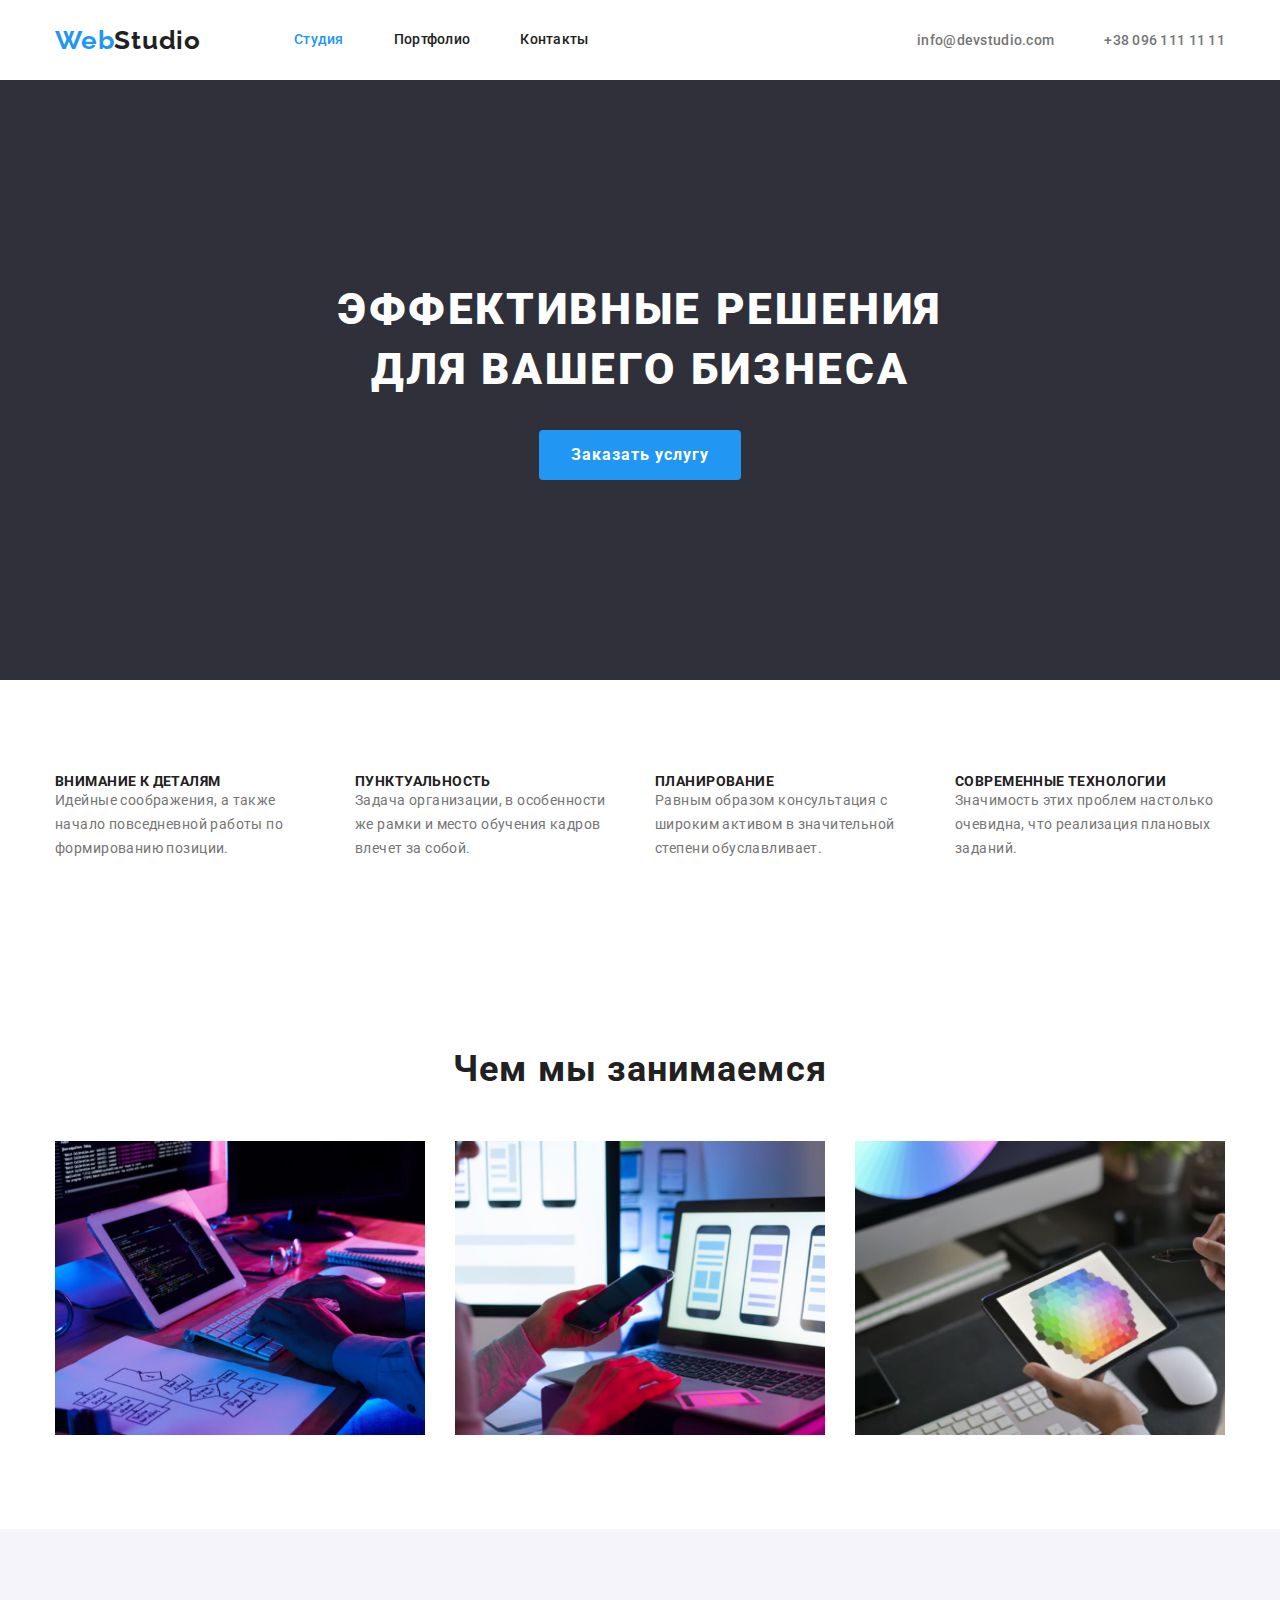
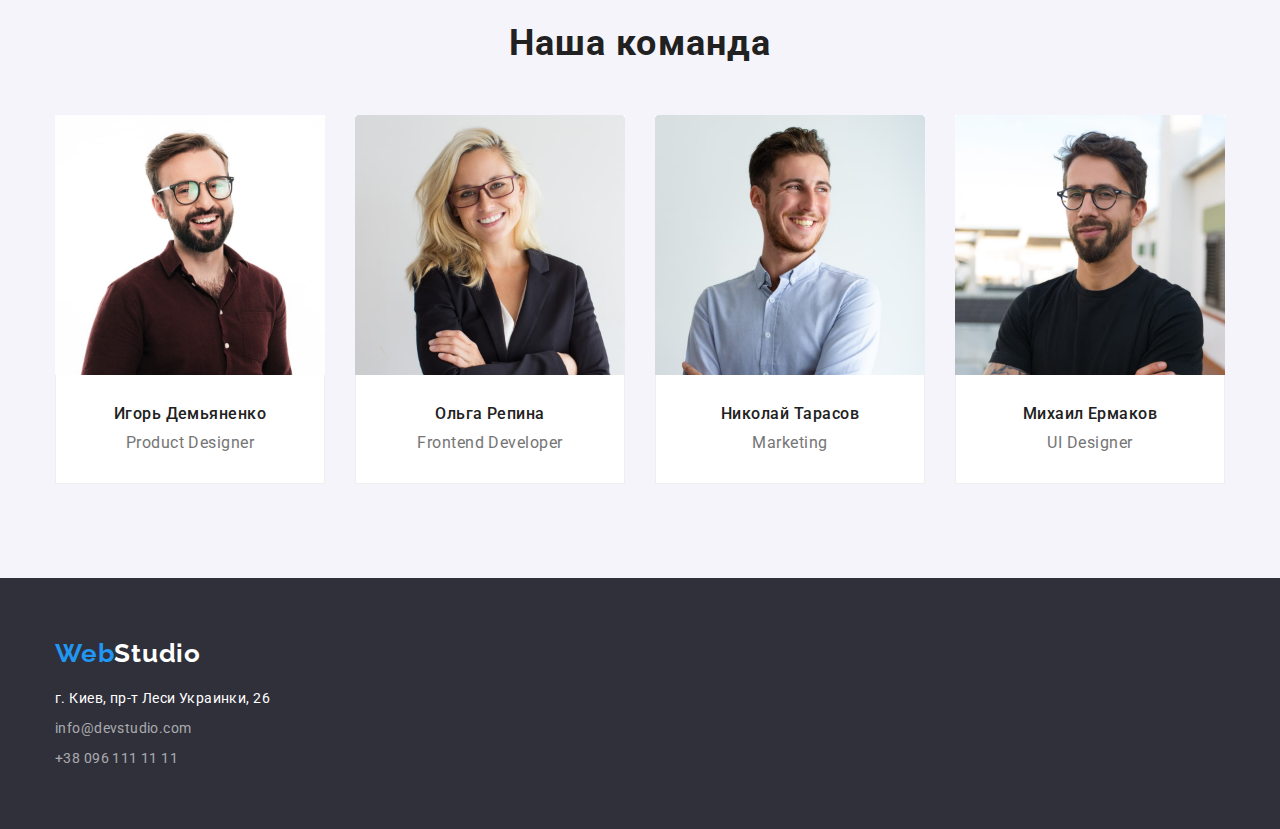
==== index.html @ fa86d3fe "Ad CSS styles." ====
<!DOCTYPE html>
<html lang="ru">
  <head>
    <meta charset="UTF-8" />
    <meta http-equiv="X-UA-Compatible" content="IE=edge" />
    <meta name="viewport" content="width=device-width, initial-scale=1.0" />
    <title>Студия</title>
    <link rel="preconnect" href="https://fonts.googleapis.com" />
    <link rel="preconnect" href="https://fonts.gstatic.com" crossorigin />
    <link
      href="https://fonts.googleapis.com/css2?family=Raleway:wght@700&family=Roboto:wght@400;500;700;900&display=swap"
      rel="stylesheet"
    />
    <link
      rel="stylesheet"
      href="https://cdn.jsdelivr.net/npm/modern-normalize@1.1.0/modern-normalize.min.css"
    />
    <link rel="stylesheet" href="./css/styles.css" />
  </head>

  <body>
    <!-- Хэдер -->
    <header class="page-header">
      <div class="container page-header-container">
        <nav class="nav-section">
          <a class="logo link" href="./index.html">Web<span class="logo-word">Studio</span></a>
          <ul class="nav-list list">
            <li class="nav-list-item">
              <a class="nav-link link current" href="./index.html">Студия</a>
            </li>
            <li class="nav-list-item">
              <a class="nav-link link" href="./portfolio.html">Портфолио</a>
            </li>
            <li class="nav-list-item">
              <a class="nav-link link" href="#">Контакты</a>
            </li>
          </ul>
        </nav>
        <ul class="contacts-list list">
          <li class="contacts-list-item">
            <a class="contacts-link link" href="mailto:info@devstudio.com">info@devstudio.com</a>
          </li>
          <li class="contacts-list-item">
            <a class="contacts-link link" href="tel:+380961111111">+38 096 111 11 11</a>
          </li>
        </ul>
      </div>
    </header>

    <!-- Главный контент страницы -->
    <main>
      <!-- Cекция герой -->
      <section class="hero">
        <div class="container">
          <h1 class="hero-title">Эффективные решения для вашего бизнеса</h1>
          <button class="modal-btn" type="button">Заказать услугу</button>
        </div>
      </section>
      <!-- Секция преймуществ -->
      <section class="section">
        <div class="container">
          <h2 class="hidden-title">Преймущества</h2>
          <ul class="features-list list">
            <li class="features-list-item">
              <h3 class="features-title">Внимание к деталям</h3>
              <p class="features-descr">
                Идейные соображения, а также начало повседневной работы по формированию позиции.
              </p>
            </li>
            <li class="features-list-item">
              <h3 class="features-title">Пунктуальность</h3>
              <p class="features-descr">
                Задача организации, в особенности же рамки и место обучения кадров влечет за собой.
              </p>
            </li>
            <li class="features-list-item">
              <h3 class="features-title">Планирование</h3>
              <p class="features-descr">
                Равным образом консультация с широким активом в значительной степени обуславливает.
              </p>
            </li>
            <li class="features-list-item">
              <h3 class="features-title">Современные технологии</h3>
              <p class="features-descr">
                Значимость этих проблем настолько очевидна, что реализация плановых заданий.
              </p>
            </li>
          </ul>
        </div>
      </section>
      <!-- Секция приера работ -->
      <section class="section">
        <div class="container">
          <h2 class="section-title">Чем мы занимаемся</h2>
          <ul class="section-list list">
            <li class="section-list-item">
              <img src="./images/work-examples/typing.jpg" alt="Набор кода" width="370" />
            </li>
            <li class="section-list-item">
              <img src="./images/work-examples/notebook.jpg" alt="Ноутбук" width="370" />
            </li>
            <li class="section-list-item">
              <img src="./images/work-examples/pad.jpg" alt="Планшет" width="370" />
            </li>
          </ul>
        </div>
      </section>
      <!-- Секция команды -->
      <section class="section employ-section">
        <div class="container">
          <h2 class="employ-section-title">Наша команда</h2>
          <ul class="employ-section-list list">
            <li class="employ-section-item">
              <img
                class="employ-photo"
                src="./images/team/ihor.jpg"
                alt="Игорь Демьяненко"
                width="270"
              />
              <div class="employ-card-content">
                <h3 class="employ-name">Игорь Демьяненко</h3>
                <p class="employ-descr">Product Designer</p>
              </div>
            </li>
            <li class="employ-section-item">
              <img
                class="employ-photo"
                src="./images/team/olga.jpg"
                alt="Ольга Репина"
                width="270"
              />
              <div class="employ-card-content">
                <h3 class="employ-name">Ольга Репина</h3>
                <p class="employ-descr">Frontend Developer</p>
              </div>
            </li>
            <li class="employ-section-item">
              <img
                class="employ-photo"
                src="./images/team/nikolaj.jpg"
                alt="Николай Тарасов"
                width="270"
              />
              <div class="employ-card-content">
                <h3 class="employ-name">Николай Тарасов</h3>
                <p class="employ-descr">Marketing</p>
              </div>
            </li>
            <li class="employ-section-item">
              <img
                class="employ-photo"
                src="./images/team/mihaiil.jpg"
                alt="Михаил Ермаков"
                width="270"
              />
              <div class="employ-card-content">
                <h3 class="employ-name">Михаил Ермаков</h3>
                <p class="employ-descr">UI Designer</p>
              </div>
            </li>
          </ul>
        </div>
      </section>
    </main>

    <!-- Футер -->
    <footer class="footer">
      <div class="container">
        <a class="logo link" href="./index.html">Web<span class="footer-logo-word">Studio</span></a>
        <address class="address">
          <ul class="adress-list list">
            <li class="address-list-item">
              <a
                class="address-link link"
                href="https://goo.gl/maps/UFjsu3jXrwAWiCtK9"
                target="_blank"
                rel="noopener noreferrer"
                >г. Киев, пр-т Леси Украинки, 26</a
              >
            </li>
            <li class="address-list-item">
              <a class="footer-link link" href="mailto:info@devstudio.com">info@devstudio.com</a>
            </li>
            <li class="address-list-item link">
              <a class="footer-link link" href="tel:+380961111111">+38 096 111 11 11</a>
            </li>
          </ul>
        </address>
      </div>
    </footer>
  </body>
</html>
---- css/styles.css ----
/* =============== COMPONENTS =============== */
:root {
  --accent-color: #2196f3;
  --head-color: #212121;
  --text-color: #757575;
  --white-color: #ffffff;
  --white-alfa-color: rgba(255, 255, 255, 0.6);
  --ash-color: #f5f4fa;
  --main-btn-hover: #188ce8;
  --hero-background-color: #2f303a;
  --border-color: #eeeeee;
}

.list {
  list-style: none;
  padding-left: 0;
}

.link {
  text-decoration: none;
}

h1,
h2,
h3,
h4,
p {
  margin-top: 0;
  margin-bottom: 0;
}

ul {
  margin-top: 0;
  margin-bottom: 0;
  margin-left: 0;
}

body {
  font-family: 'Roboto', sans-serif;
  color: var(--text-color);
}

img {
  display: block;
  max-width: 100%;
  height: auto;
}

.section {
  padding-top: 94px;
  padding-bottom: 94px;
}

.container {
  width: 1200px;
  margin-left: auto;
  margin-right: auto;
  padding-left: 15px;
  padding-right: 15px;
}

.hidden-title {
  position: absolute;
  width: 1px;
  height: 1px;
  margin: -1px;
  border: 0;
  padding: 0;
  white-space: nowrap;
  clip-path: inset(100%);
  clip: rect(0 0 0 0);
  overflow: hidden;
}

/* =============== /COMPONENTS =============== */

/* =============== HEADER =============== */

.page-header-container {
  display: flex;
  align-items: center;
}

.nav-section {
  display: flex;
  align-items: center;
}

.nav-list {
  display: flex;
  align-items: center;
  margin-left: 93px;
}

.nav-list-item + .nav-list-item {
  margin-left: 50px;
}

.nav-link {
  display: block;
  padding-top: 32px;
  padding-bottom: 32px;
  font-weight: 500;
  font-size: 14px;
  line-height: 1.14;
  letter-spacing: 0.02em;
  color: var(--head-color);
}

.logo {
  font-family: 'Raleway', sans-serif;
  font-weight: 700;
  font-size: 26px;
  line-height: 1.19;
  letter-spacing: 0.03em;
  color: var(--accent-color);
}

.logo-word {
  color: var(--head-color);
}

.logo:focus {
  color: var(--accent-color);
}

.nav-link:hover,
.nav-link:focus {
  color: var(--accent-color);
}

.contacts-list-item + .contacts-list-item {
  margin-left: 50px;
}

.contacts-list {
  display: flex;
  align-items: center;
  margin-left: auto;
}

.contacts-link {
  font-weight: 500;
  font-size: 14px;
  line-height: 1.14;
  letter-spacing: 0.02em;
  color: var(--text-color);
}

.contacts-link:hover,
.contacts-link:focus {
  color: var(--accent-color);
}

.current {
  color: var(--accent-color);
}

/* =============== /HEADER =============== */

/* =============== HERO SECTION =============== */

.hero {
  background-color: var(--hero-background-color);
  padding-top: 200px;
  padding-bottom: 200px;
  text-align: center;
}

.hero-title {
  font-weight: 900;
  font-size: 44px;
  line-height: 1.36;
  text-align: center;
  letter-spacing: 0.06em;
  text-transform: uppercase;
  color: var(--white-color);

  max-width: 696px;

  margin-left: auto;
  margin-right: auto;
  margin-bottom: 30px;
}

.modal-btn {
  min-width: 200px;
  padding-top: 10px;
  padding-bottom: 10px;
  padding-left: 32px;
  padding-right: 32px;
  border: none;
  border-radius: 4px;

  font-family: inherit;
  font-weight: 700;
  font-size: 16px;
  line-height: 1.87;
  letter-spacing: 0.06em;
  cursor: pointer;
  color: var(--white-color);
  background-color: var(--accent-color);
}

.modal-btn:focus,
.modal-btn:hover {
  background-color: var(--main-btn-hover);
}

/* =============== /HERO SECTION =============== */

/* =============== FEATURES SECTION =============== */

.features-list {
  display: flex;
  justify-content: space-between;
}

.features-list-item {
  width: 270px;
}

.features-title {
  font-weight: 700;
  font-size: 14px;
  line-height: 1.14;
  letter-spacing: 0.03em;
  text-transform: uppercase;
  color: var(--head-color);
}

.features-descr {
  font-size: 14px;
  line-height: 1.71;
  letter-spacing: 0.03em;
}

/* =============== /FEATURES SECTION =============== */

/* =============== WORK SECTION =============== */

.section-list {
  display: flex;
  justify-content: space-between;
}

.section-title {
  font-weight: 700;
  font-size: 36px;
  line-height: 1.16;
  text-align: center;
  letter-spacing: 0.03em;
  color: var(--head-color);

  margin-bottom: 50px;
}

/* =============== /WORK SECTION =============== */

/* =============== TEAM SECTION =============== */

.employ-section {
  background-color: var(--ash-color);
}

.employ-section-item {
  border-bottom-left-radius: 4px;
  border-bottom-right-radius: 4px;
  background-color: var(--white-color);
}

.employ-photo {
  border-top-left-radius: 4px;
  border-top-right-radius: 4px;
}

.employ-section-list {
  display: flex;
  justify-content: space-between;
}

.employ-section-title {
  font-weight: 700;
  font-size: 36px;
  line-height: 1.16;
  text-align: center;
  letter-spacing: 0.03em;
  color: var(--head-color);

  margin-bottom: 50px;
}

.employ-name {
  font-weight: 500;
  font-size: 16px;
  line-height: 1.18;
  letter-spacing: 0.03em;
  text-align: center;
  color: var(--head-color);

  margin-bottom: 10px;
}

.employ-descr {
  font-size: 16px;
  line-height: 1.18;
  letter-spacing: 0.03em;
  text-align: center;
}

.employ-card-content {
  padding-top: 30px;
  padding-bottom: 30px;
  border-right: 1px solid var(--border-color);
  border-bottom: 1px solid var(--border-color);
  border-left: 1px solid var(--border-color);
}

/* =============== /TEAM SECTION =============== */

/* =============== PORTFOLIO SECTION =============== */

.btn-list {
  display: flex;
  align-items: center;
  justify-content: center;
  flex-wrap: wrap;
  gap: 8px;
  margin-bottom: 50px;
}

.menu-btn {
  padding-top: 6px;
  padding-right: 22px;
  padding-bottom: 6px;
  padding-left: 22px;
  border-radius: 4px;
  border: none;
  font-family: inherit;
  font-weight: 500;
  font-size: 16px;
  line-height: 1.62;
  text-align: center;
  letter-spacing: 0.03em;
  cursor: pointer;
  color: var(--head-color);
  background-color: var(--ash-color);
}

.menu-btn:focus,
.menu-btn:hover {
  color: var(--white-color);
  background-color: var(--accent-color);
}

.portfolio-section-list {
  display: flex;
  flex-wrap: wrap;
  gap: 30px;
}

.portfolio-title {
  font-weight: 700;
  font-size: 18px;
  line-height: 2;
  letter-spacing: 0.06em;
  color: var(--head-color);
}

.portfolio-descr {
  margin-top: 4px;
  font-size: 16px;
  line-height: 1.87;
  letter-spacing: 0.03em;
  color: var(--text-color);
}

.portfolio-card-content {
  padding-top: 20px;
  padding-right: 24px;
  padding-bottom: 20px;
  padding-left: 24px;
  border-right: 1px solid var(--border-color);
  border-bottom: 1px solid var(--border-color);
  border-left: 1px solid var(--border-color);
}

/* =============== /PORTFOLIO SECTION =============== */

/* =============== FOOTER =============== */

.footer {
  padding-top: 60px;
  padding-bottom: 60px;
  background-color: var(--hero-background-color);
}

.footer-logo-word {
  color: var(--white-color);
}

.address {
  font-style: normal;
}

.adress-list {
  margin-top: 20px;
}

.address-link {
  font-size: 14px;
  line-height: 1.5;
  letter-spacing: 0.03em;
  color: var(--white-color);
}

.footer-link {
  font-size: 14px;
  line-height: 1.5;
  letter-spacing: 0.03em;
  color: var(--white-alfa-color);
}

.address-list-item + .address-list-item {
  margin-top: 9px;
}

.address-list-item .link:hover,
.address-list-item .link:focus {
  color: var(--accent-color);
}

/* =============== /FOOTER =============== */
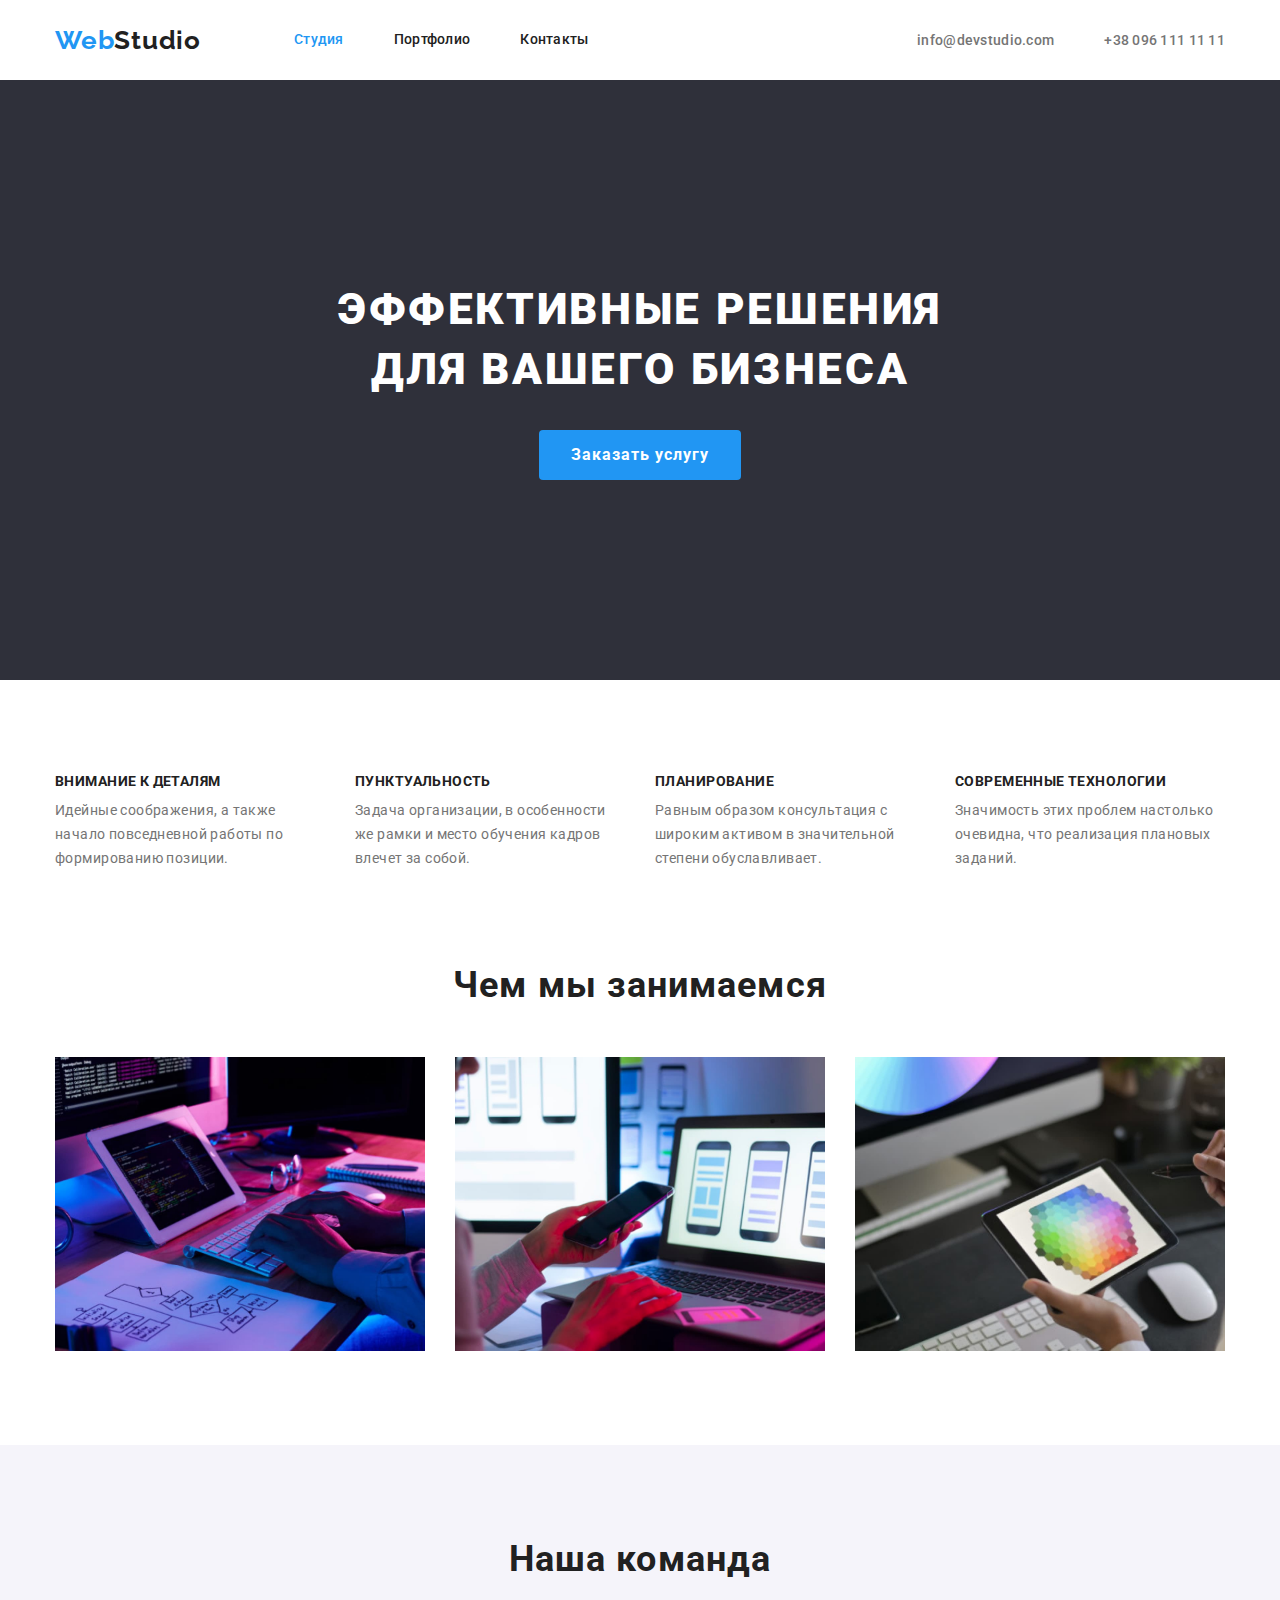
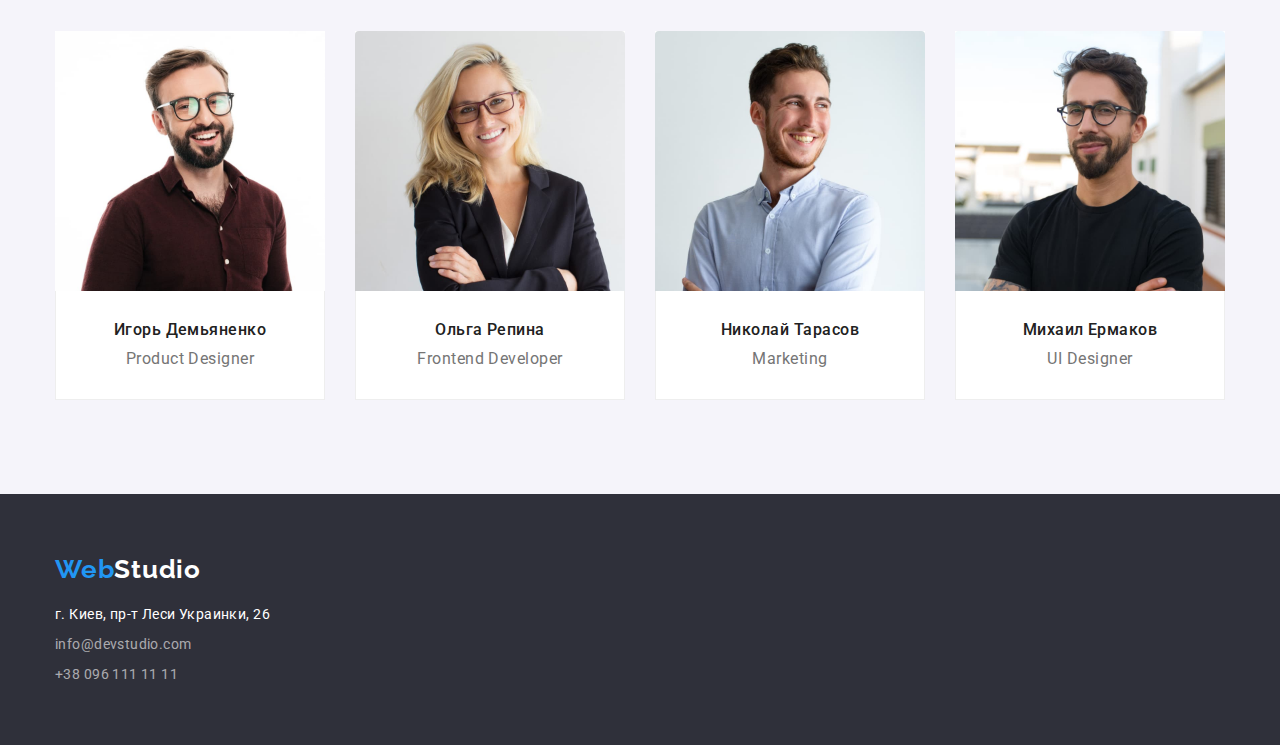
==== commit 7ea9a99b: "Ad fixse." ====
--- a/index.html
+++ b/index.html
@@ -89,7 +89,7 @@
         </div>
       </section>
       <!-- Секция приера работ -->
-      <section class="section">
+      <section class="work-section section">
         <div class="container">
           <h2 class="section-title">Чем мы занимаемся</h2>
           <ul class="section-list list">
--- a/css/styles.css
+++ b/css/styles.css
@@ -9,6 +9,7 @@
   --main-btn-hover: #188ce8;
   --hero-background-color: #2f303a;
   --border-color: #eeeeee;
+  --header-border #ECECEC;
 }
 
 .list {
@@ -79,6 +80,7 @@
 .page-header-container {
   display: flex;
   align-items: center;
+  border-bottom: 1px solid var(--header-border);
 }
 
 .nav-section {
@@ -233,11 +235,16 @@
   font-size: 14px;
   line-height: 1.71;
   letter-spacing: 0.03em;
+  margin-top: 10px;
 }
 
 /* =============== /FEATURES SECTION =============== */
 
 /* =============== WORK SECTION =============== */
+
+.work-section {
+  padding-top: 0;
+}
 
 .section-list {
   display: flex;
@@ -401,9 +408,6 @@
 
 .address {
   font-style: normal;
-}
-
-.adress-list {
   margin-top: 20px;
 }
 
